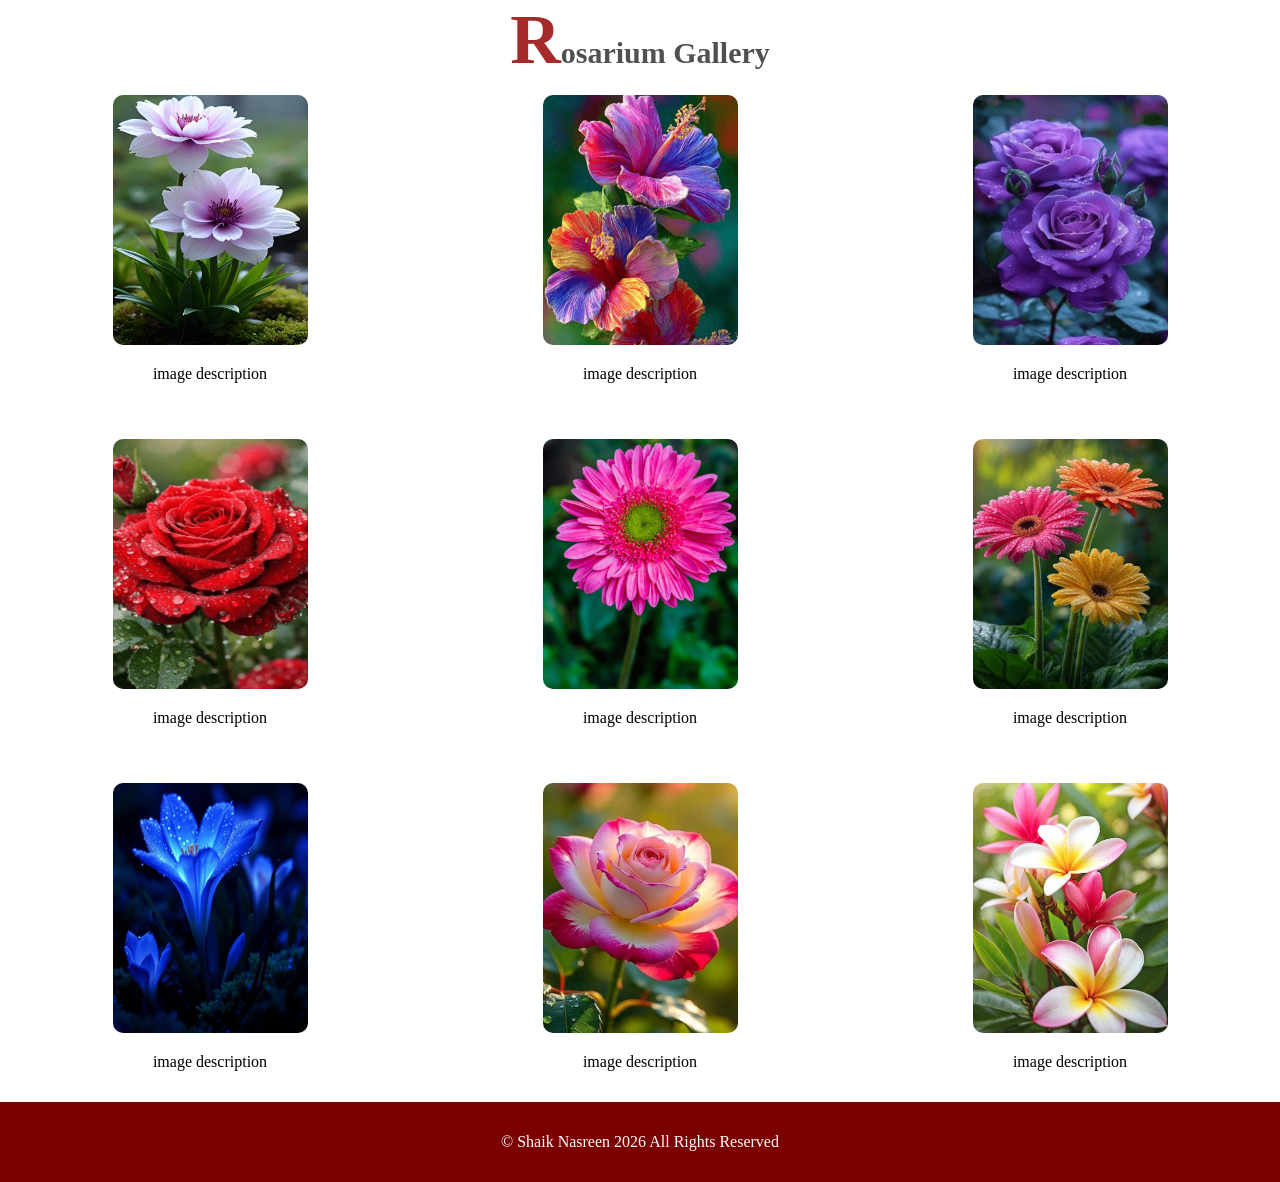
==== ImagesGallery/index.html @ 165b4b4d "updated" ====
<!DOCTYPE html>
<html>
    <head>
        <meta charset="UTF-8">
        <title>Rosarium Gallery </title>
        <link rel="stylesheet" href="style.css">
    </head>

    <body>

        <!-- Header -->
        <header>
            <h1>Rosarium Gallery</h1>
        </header>

        <!-- Main -->

        <main>
            <div class="gallery">
                <a href="#img1">
                    <img src="images/image1.png" alt="">
                </a>
                <p class="description">image description</p> 
            </div>

            <div class="gallery">
                <a href="#img2">
                    <img src="images/image2.png" alt="">
                </a>
                <p class="description">image description</p> 
            </div>

            <div class="gallery">
                <a href="#img3">
                    <img src="images/image3.png" alt="">
                </a>
                <p class="description">image description</p> 
            </div>

            <div class="gallery">
                <a href="#img4">
                    <img src="images/image4.png" alt="">
                </a>
                <p class="description">image description</p> 
            </div>

            <div class="gallery">
                <a href="#img5">
                    <img src="images/image5.png" alt="">
                </a>
                <p class="description">image description</p> 
            </div>

            <div class="gallery">
                <a href="#img6">
                    <img src="images/image6.png" alt="">
                </a>
                <p class="description">image description</p> 
            </div>

            <div class="gallery">
                <a href="#img7">
                    <img src="images/image7.png" alt="">
                </a>
                <p class="description">image description</p> 
            </div>

            <div class="gallery">
                <a href="#img8">
                    <img src="images/image8.png" alt="">
                </a>
                <p class="description">image description</p> 
            </div>

            <div class="gallery">
                <a  href="#img9">
                    <img src="images/image9.png" alt="">
                </a>
                <p class="description">image description</p> 
            </div>

        </main>

        <!-- Light boxes-->

        <div id="img1" class="lightbox">
            <a href="#">
                <img src="images/image1.png">
            </a>
        </div>

        <div id="img2" class="lightbox">
            <a href="#">
                <img src="images/image2.png">
            </a>
        </div>

        <div id="img3" class="lightbox">
            <a href="#">
                <img src="images/image3.png">
            </a>
        </div>

        <div id="img4" class="lightbox">
            <a href="#">
                <img src="images/image4.png">
            </a>
        </div>

        <div id="img5" class="lightbox">
            <a href="#">
                <img src="images/image5.png">
            </a>
        </div>

        <div id="img6" class="lightbox">
            <a href="#">
                <img src="images/image6.png">
            </a>
        </div>

        <div id="img7" class="lightbox">
            <a href="#">
                <img src="images/image7.png">
            </a>
        </div>

        <div id="img8" class="lightbox">
            <a href="#">
                <img src="images/image8.png">
            </a>
        </div>

        <div id="img9" class="lightbox">
            <a href="#">
                <img src="images/image9.png">
            </a>
        </div>

        <!-- FOoter -->

        <footer>
            <p>&copy; Shaik Nasreen 2026 All Rights Reserved</p>
        </footer>

    </body>
    
</html>
---- ImagesGallery/style.css ----
body{
    margin: 0px;
    padding: 0px;
}

h1{
  
    margin: 0px;
    font-size: 30px;
    text-align: center;
    color: rgb(79, 80, 80);
    
}

h1::first-letter{
    font-size: 70px;
    color: brown;
}

main{

    display: grid;
    grid-template-columns: repeat(3, 1fr);
    gap: 20px;
    padding: 5px;

}

.gallery img{
    width: 50%;
    height: 250px;
    border-radius: 10px;
    transition: 0.3s;
    
}

.gallery{
    text-align: center;
    padding: 10px;
    transition: 0.3s;
}

.gallery:hover{
    transform: scale(1.05);
    background-color: rgb(220, 220, 220);
    box-shadow: 0px 5px 15px rgba(0, 0, 0, 0.3);
}

footer{
    color: white;
    text-align: center;
    padding: 15px;
    background-color: #7b0000;
}

/* Lightbox */

.lightbox {
    display: none;
    position: fixed;
    top: 0;
    left: 0;
    width: 100%;
    height: 100%;
    background-color: rgba(0, 0, 0, 0.8);

    justify-content: center;
    align-items: center;
}

.lightbox:target {
    display: flex;
}

.lightbox img {
    max-width: 80%;
    max-height: 80%;
    border-radius: 10px;
    box-shadow: 0 0 20px white;
}
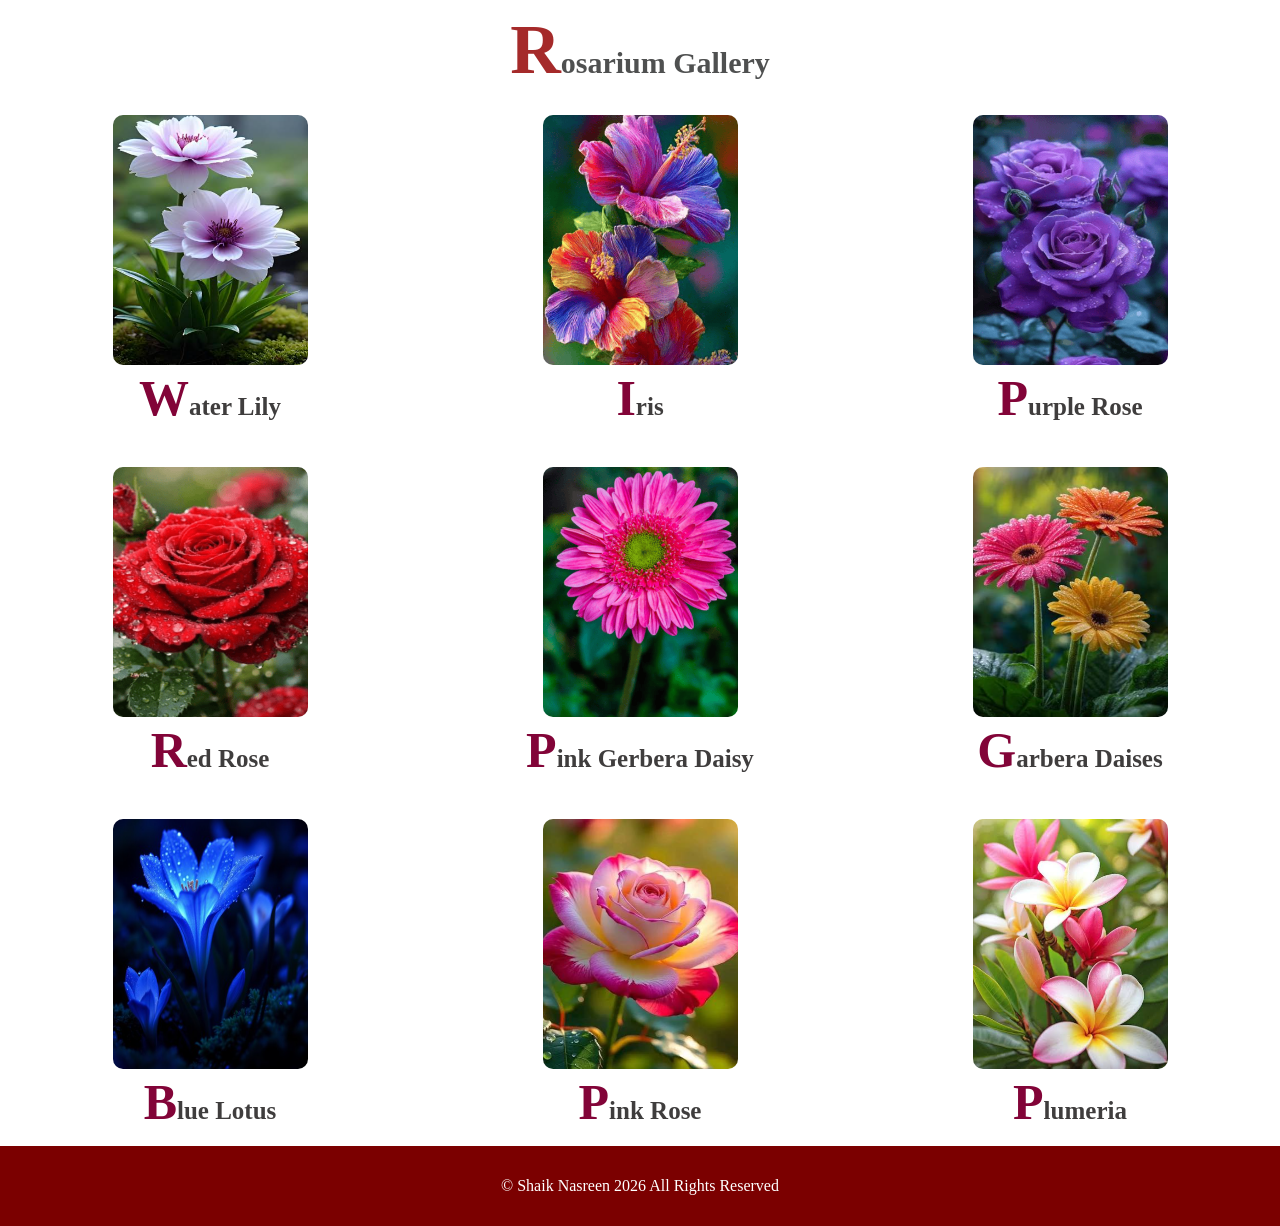
==== commit 980f3f49: "Added image description" ====
--- a/ImagesGallery/index.html
+++ b/ImagesGallery/index.html
@@ -18,65 +18,65 @@
         <main>
             <div class="gallery">
                 <a href="#img1">
-                    <img src="images/image1.png" alt="">
+                    <img src="images/image1.png" alt="Water Lily Flower">
                 </a>
-                <p class="description">image description</p> 
+                <p class="description">Water Lily</p> 
             </div>
 
             <div class="gallery">
                 <a href="#img2">
-                    <img src="images/image2.png" alt="">
+                    <img src="images/image2.png" alt="Iris Flower">
                 </a>
-                <p class="description">image description</p> 
+                <p class="description">Iris</p> 
             </div>
 
             <div class="gallery">
                 <a href="#img3">
-                    <img src="images/image3.png" alt="">
+                    <img src="images/image3.png" alt="Purple Rose Flower">
                 </a>
-                <p class="description">image description</p> 
+                <p class="description">Purple Rose</p> 
             </div>
 
             <div class="gallery">
                 <a href="#img4">
-                    <img src="images/image4.png" alt="">
+                    <img src="images/image4.png" alt="Red Rose Flower">
                 </a>
-                <p class="description">image description</p> 
+                <p class="description">Red Rose</p> 
             </div>
 
             <div class="gallery">
                 <a href="#img5">
-                    <img src="images/image5.png" alt="">
+                    <img src="images/image5.png" alt="Pink Gerbera Daisy Flower">
                 </a>
-                <p class="description">image description</p> 
+                <p class="description">Pink Gerbera Daisy</p> 
             </div>
 
             <div class="gallery">
                 <a href="#img6">
-                    <img src="images/image6.png" alt="">
+                    <img src="images/image6.png" alt="Garbera Daises Flower">
                 </a>
-                <p class="description">image description</p> 
+                <p class="description">Garbera Daises</p> 
             </div>
 
             <div class="gallery">
                 <a href="#img7">
-                    <img src="images/image7.png" alt="">
+                    <img src="images/image7.png" alt="Blue Lotus Flower">
                 </a>
-                <p class="description">image description</p> 
+                <p class="description">Blue Lotus</p> 
             </div>
 
             <div class="gallery">
                 <a href="#img8">
-                    <img src="images/image8.png" alt="">
+                    <img src="images/image8.png" alt="Pink Rose Flower">
                 </a>
-                <p class="description">image description</p> 
+                <p class="description">Pink Rose</p> 
             </div>
 
             <div class="gallery">
                 <a  href="#img9">
-                    <img src="images/image9.png" alt="">
+                    <img src="images/image9.png" alt="Plumeria Flower">
                 </a>
-                <p class="description">image description</p> 
+                <p class="description">Plumeria</p> 
             </div>
 
         </main>
--- a/ImagesGallery/style.css
+++ b/ImagesGallery/style.css
@@ -5,7 +5,7 @@
 
 h1{
   
-    margin: 0px;
+    margin: 10px;
     font-size: 30px;
     text-align: center;
     color: rgb(79, 80, 80);
@@ -53,6 +53,19 @@
     background-color: #7b0000;
 }
 
+.description{
+    font-size: 25px;
+    color: rgb(63, 61, 61);
+    font-weight: bold;
+    margin: 0px;
+    padding: 0px;
+}
+.description::first-letter{
+    font-size: 50px;
+    font-weight: bold;
+    color: rgb(130, 4, 56);
+}
+
 /* Lightbox */
 
 .lightbox {
